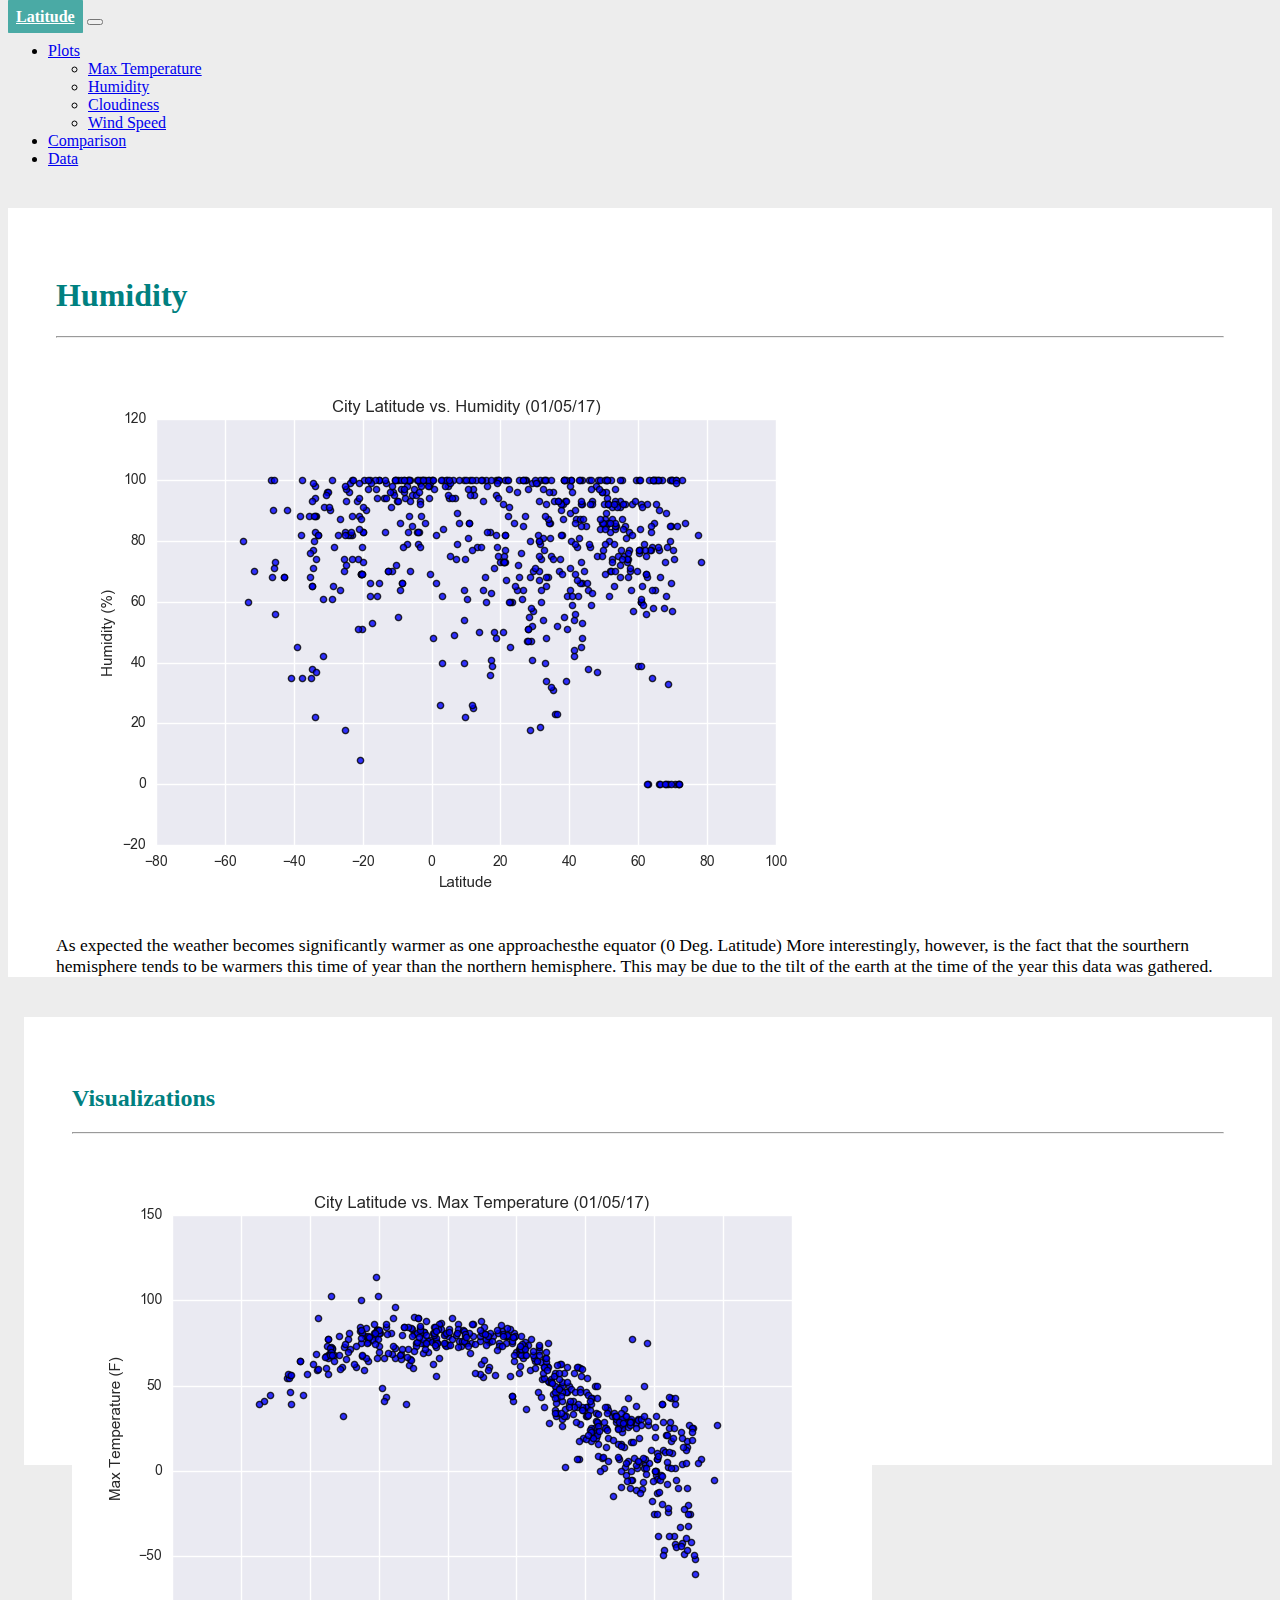
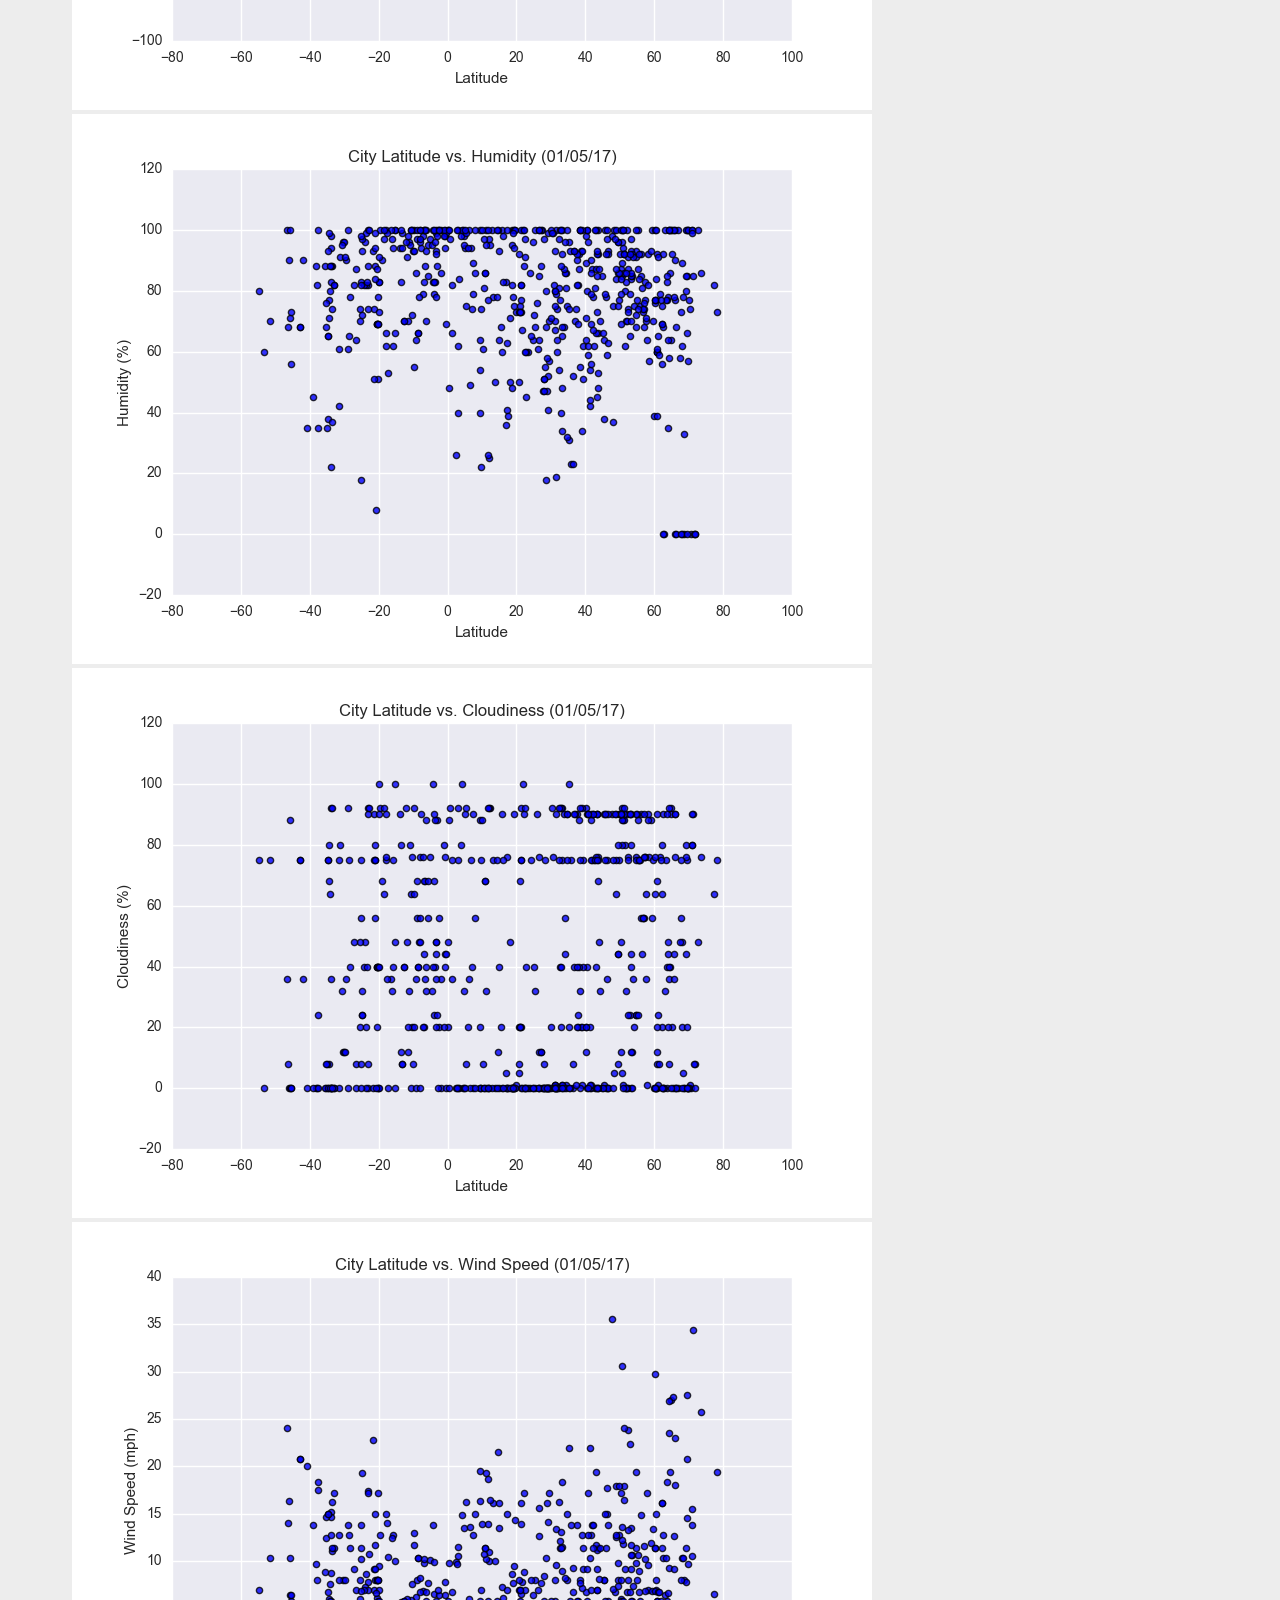
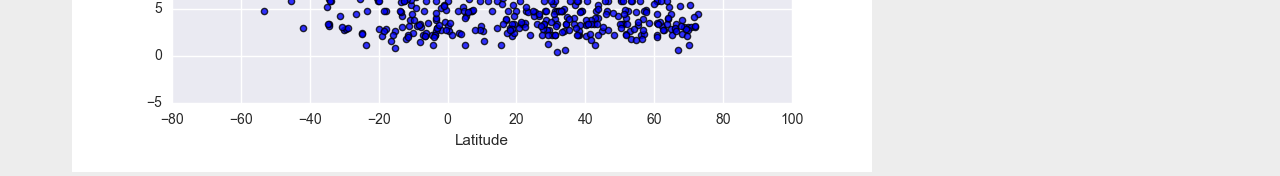
==== humidity.html @ acb5c731 "Adding full project for git pages deployment" ====
<!doctype html>
<html lang="en">
    <head>
        <meta charset="utf-8">
        <meta name="viewport" content="width=device-width, initial-scale=1">
        <link href="https://cdn.jsdelivr.net/npm/bootstrap@5.1.0/dist/css/bootstrap.min.css" rel="stylesheet" integrity="sha384-KyZXEAg3QhqLMpG8r+8fhAXLRk2vvoC2f3B09zVXn8CA5QIVfZOJ3BCsw2P0p/We" crossorigin="anonymous">
        <link rel="stylesheet" type="text/css" href="./Resources/css/styles.css"  />
        <title>Home Page</title>
    </head>
    <body>
        <nav class="navbar navbar-expand-lg navbar-light bg-light">
            <div class="container-fluid">
              <a class="navbar-brand" href="index.html">Latitude</a>
              <button class="navbar-toggler" type="button" data-bs-toggle="collapse" data-bs-target="#navbarSupportedContent" aria-controls="navbarSupportedContent" aria-expanded="false" aria-label="Toggle navigation">
                <span class="navbar-toggler-icon"></span>
              </button>
              <div class="collapse navbar-collapse" id="navbarSupportedContent">
                <ul class="navbar-nav ms-auto mb-2 mb-lg-0">
                  <li class="nav-item dropdown">
                    <a class="nav-link dropdown-toggle" href="#" id="navbarDropdown" role="button" data-bs-toggle="dropdown" aria-expanded="false">Plots</a>
                    <ul class="dropdown-menu" aria-labelledby="navbarDropdown">
                      <li><a class="dropdown-item" href="max_temperature.html">Max Temperature</a></li>
                      <li><a class="dropdown-item" href="humidity.html">Humidity</a></li>
                      <li><a class="dropdown-item" href="cloudiness.html">Cloudiness</a></li>
                      <li><a class="dropdown-item" href="wind_speed.html">Wind Speed</a></li>
                    </ul>
                  </li>
                  <li class="nav-item">
                    <a class="nav-link" href="comparison.html">Comparison</a>
                  </li>
                  <li class="nav-item">
                    <a class="nav-link" href="data.html">Data</a>
                  </li>
                </ul>
              </div>
            </div>
          </nav>
          <div class="container">
            <div class="row">
              <div class="col-lg-7 customCon">
                <h1>Humidity</h1>
                <hr>
                <br>
                <img src="./Resources/assets/images/Fig2.png" alt="maxtemp" class="img-fluid">
                <p>As expected the weather becomes significantly warmer as one approachesthe equator (0 Deg. Latitude) More interestingly, however, is the fact that the sourthern hemisphere tends to be warmers this time of year than the northern hemisphere. This may be due to the tilt of the earth at the time of the year this data was gathered.
                </p>
              </div>
              <div class="col-lg-4 customCon2 spaceBetween">
                <h2>Visualizations</h2>
                <hr>
                <br>
                <div class="row">
                  <div class="col-lg-6 col-sm-3">
                  <a href="max_temperature.html"><img src="./Resources/assets/images/Fig1.png" class="img-fluid" ></a>
                  </div>
                  <div class="col-lg-6 col-sm-3">
                  <a href="humidity.html"><img src="./Resources/assets/images/Fig2.png" class="img-fluid border border-secondary"></a>
                  </div>  
                  <div class="col-lg-6 col-sm-3">
                  <a href="cloudiness.html"><img src="./Resources/assets/images/Fig3.png" class="img-fluid" ></a>
                  </div> 
                  <div class="col-lg-6 col-sm-3">
                  <a href="wind_speed.html"><img src="./Resources/assets/images/Fig4.png" class="img-fluid"></a>
                </div> 
              </div>
            </div>
          </div>
        </div>
    <script src="https://cdn.jsdelivr.net/npm/bootstrap@5.1.0/dist/js/bootstrap.bundle.min.js" integrity="sha384-U1DAWAznBHeqEIlVSCgzq+c9gqGAJn5c/t99JyeKa9xxaYpSvHU5awsuZVVFIhvj" crossorigin="anonymous"></script>
    </body>
</html>
---- Resources/css/styles.css ----
body {
  background-color: #ededed;
}

h1,
h2,
h3,
h4,
h5,
h6 {
  color: #008080 !important;
  font-weight: bold !important;
}

p {
  font-size: 1.1em;
}

#homeImage {
  float: left;
  margin: 0.25em 1.25em;
}

.customCon {
  margin-top: 2.5rem;
  padding: 3rem 3rem 0rem 3rem;
  background-color: white;
}

.customCon2 {
  margin-top: 2.5rem;
  padding: 3rem 3rem 0rem 3rem;
  background-color: white;
  height: 400px;
}

.navbar-brand {
  background-color: #4aaaa5;
  padding: 0.5em 0.5em;
  border-radius: 0.05em;
  color: white !important;
  font-weight: bold !important;
}

.spaceBetween {
  margin-left: 1rem;
}

@media (max-width: 990px) {
  .container {
    max-width: 100%;
    margin-top: 0;
  }
  .customCon {
    margin-top: 0;
  }
  .navbar {
    background-color: #4aaaa5 !important;
  }
  .spaceBetween {
    margin-left: 0rem;
    margin-top: 0rem;
  }
  .lessSpace {
    padding-left: 0.75rem;
  }
}
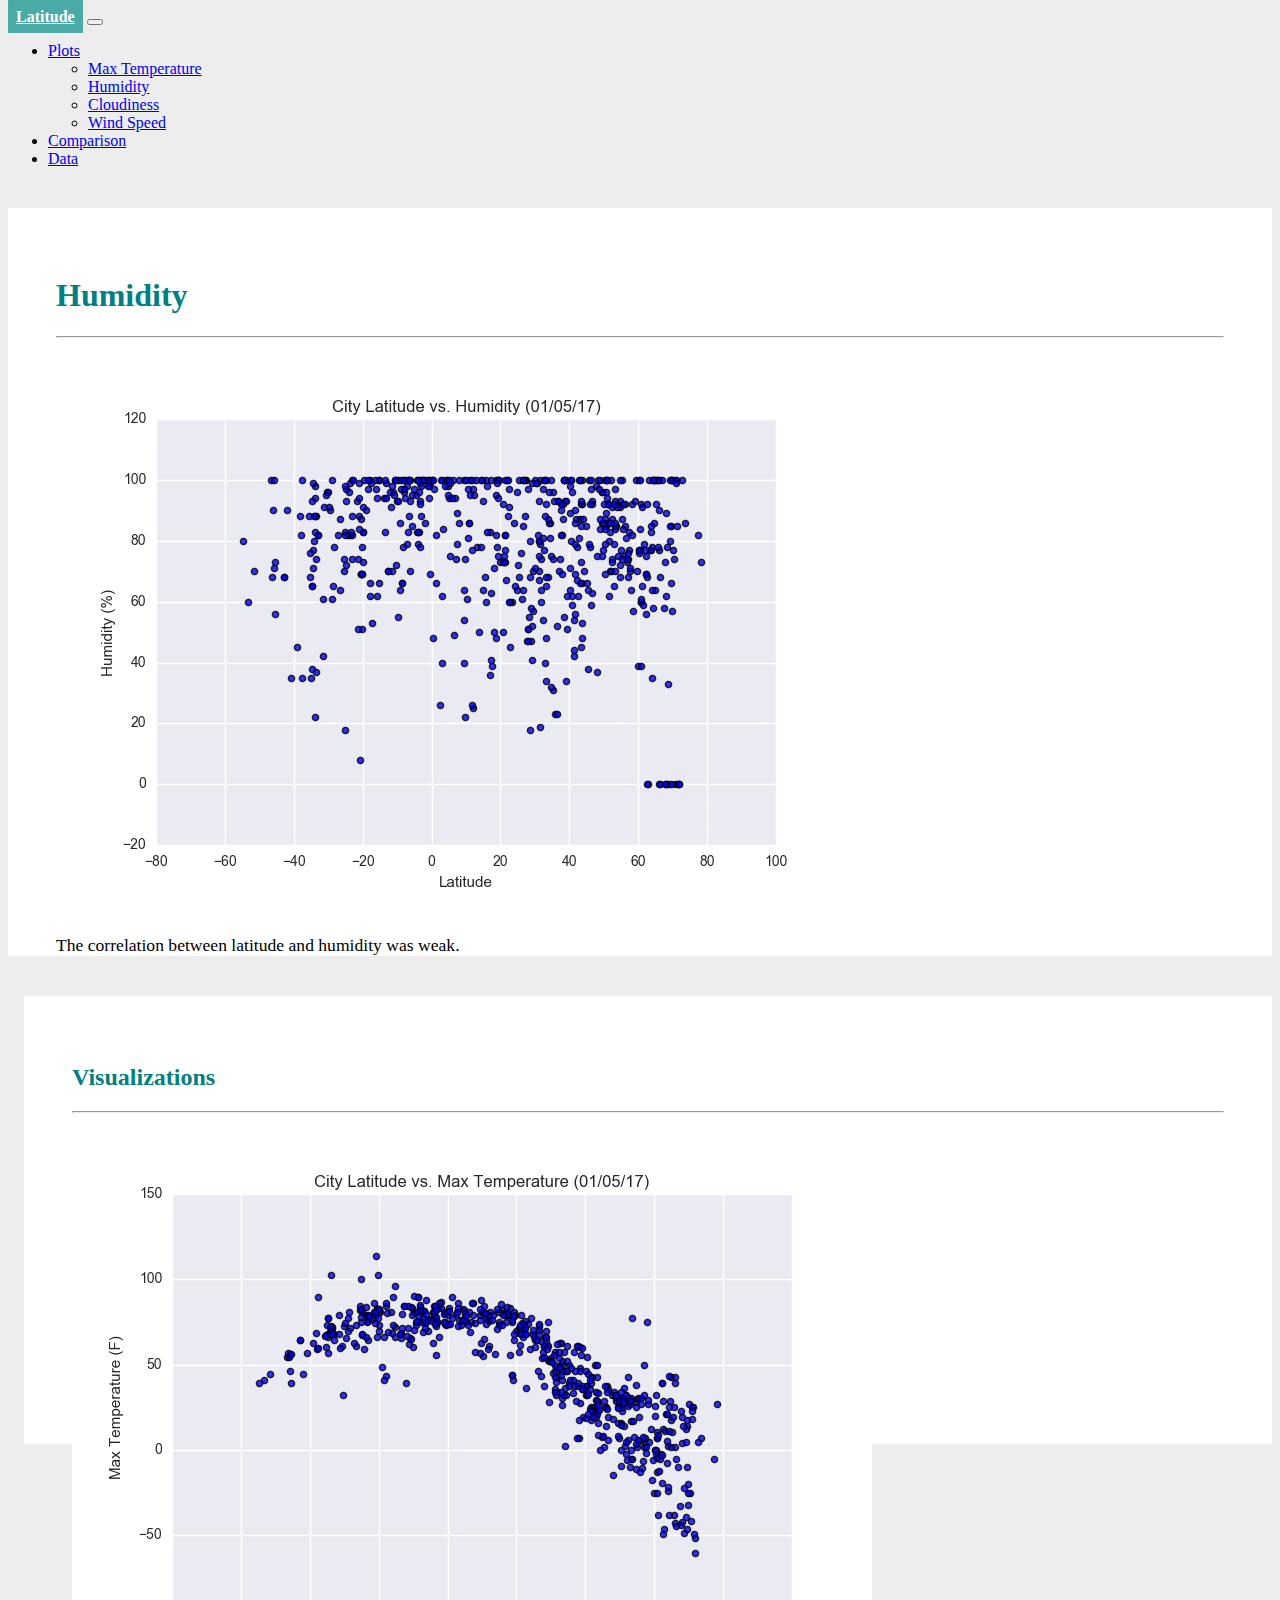
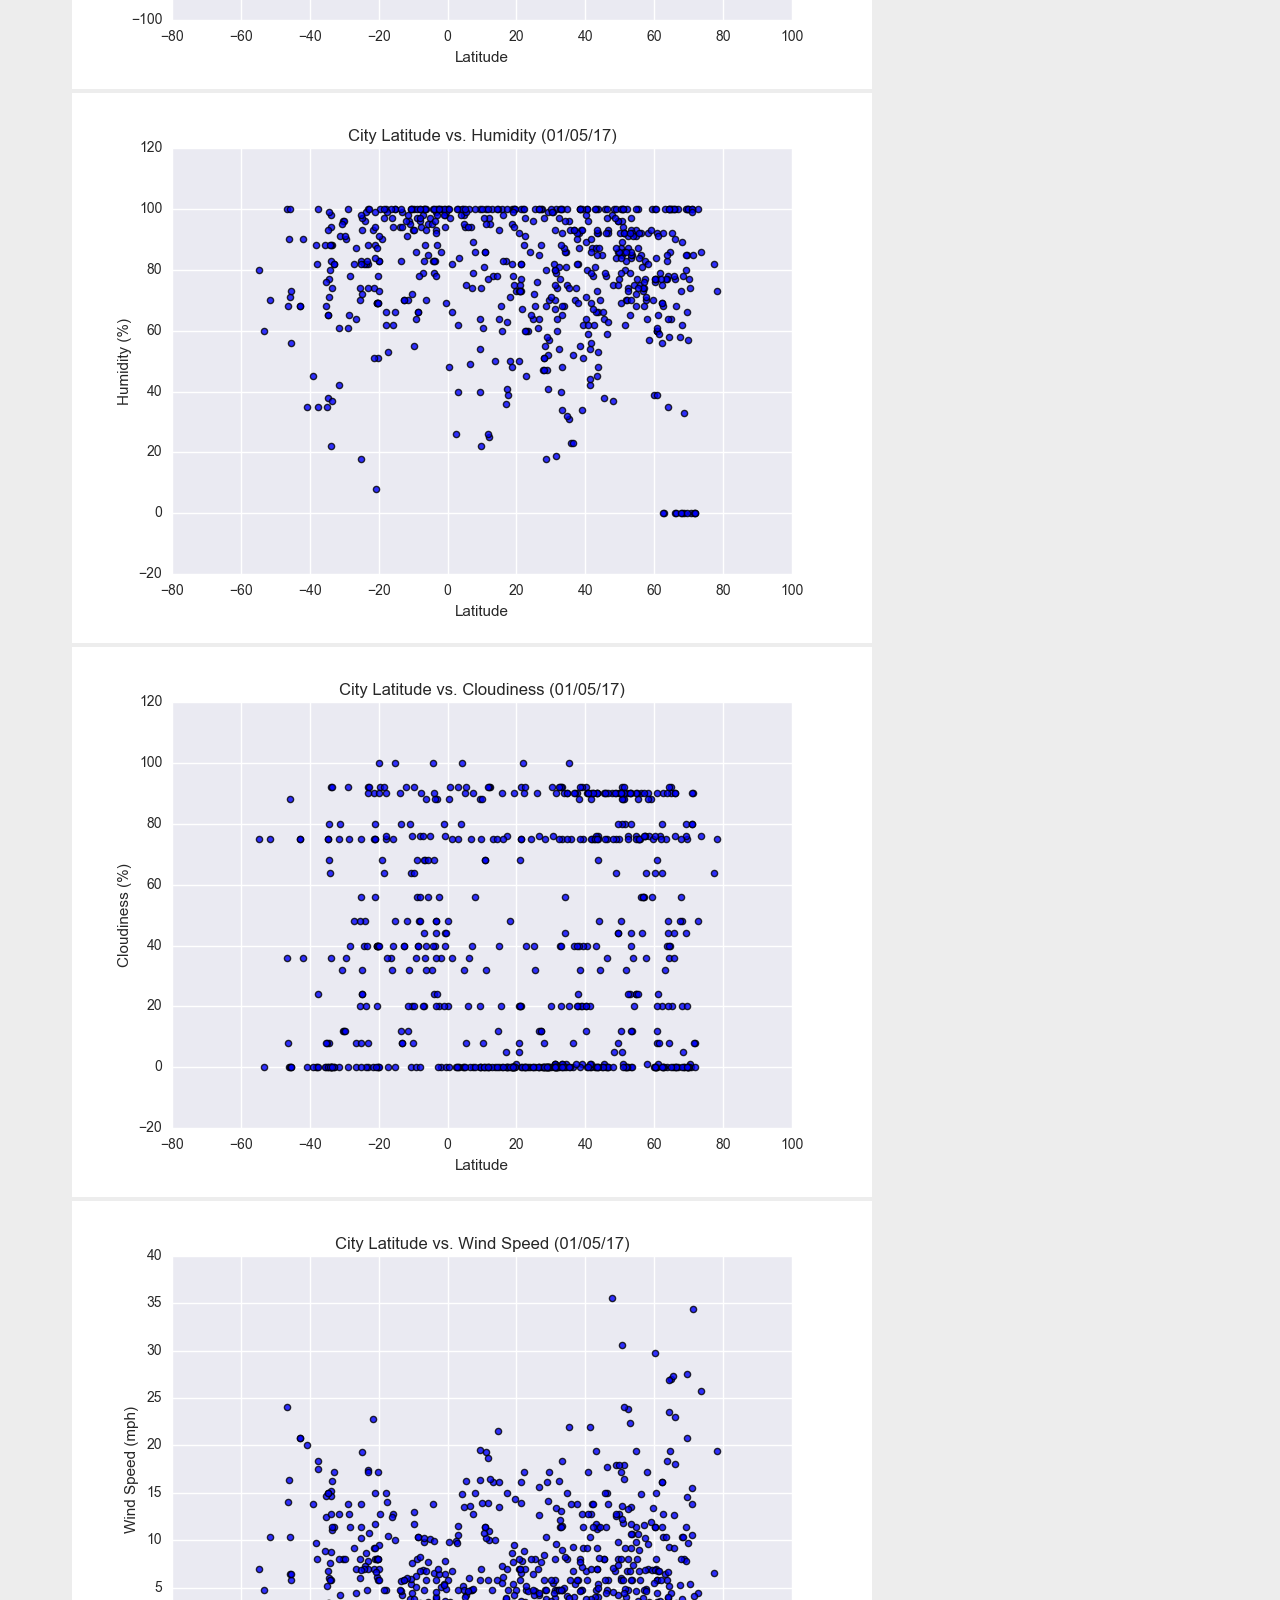
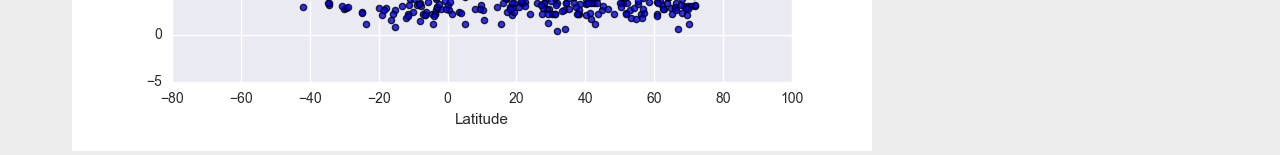
==== commit d39bd8ab: "Minor text fixes for individual comparison pages" ====
--- a/humidity.html
+++ b/humidity.html
@@ -42,7 +42,7 @@
                 <hr>
                 <br>
                 <img src="./Resources/assets/images/Fig2.png" alt="maxtemp" class="img-fluid">
-                <p>As expected the weather becomes significantly warmer as one approachesthe equator (0 Deg. Latitude) More interestingly, however, is the fact that the sourthern hemisphere tends to be warmers this time of year than the northern hemisphere. This may be due to the tilt of the earth at the time of the year this data was gathered.
+                <p>The correlation between latitude and humidity was weak.
                 </p>
               </div>
               <div class="col-lg-4 customCon2 spaceBetween">
